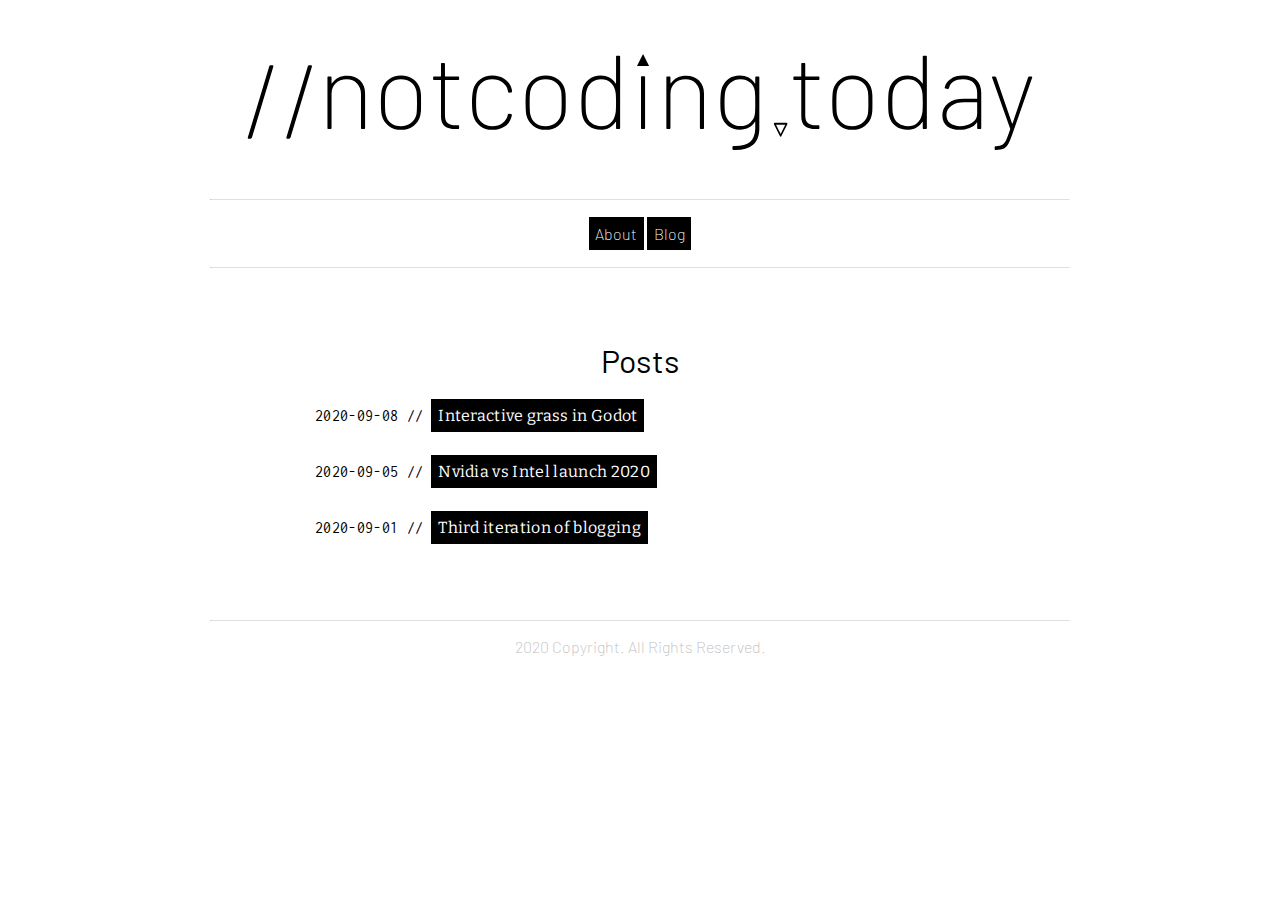
==== index.html @ c2254786 "new blog post: interactive grass in godot" ====
<!DOCTYPE html><link href="https://fonts.googleapis.com/css2?family=Barlow:wght@200;400&family=Bitter&family=Inconsolata&display=swap" rel=stylesheet><link rel=icon type=image/svg+xml href=/notcodinglogo-filled.svg><link rel=stylesheet href=/css/style.css><link rel=stylesheet href=/css/atom-one-light.css><meta name=viewport content="width=device-width,initial-scale=1"><title>//notcoding.today</title><header><img src=/notcodingtoday.svg alt=//notcoding.today><hr><div class=navigation><a href=/about>About</a> <a href=/ >Blog</a></div><hr></header><div class=blog><h1>Posts</h1><div class=post-list><div class=entry><span class=date>2020-09-08 // </span><a href=/blog/godot-interactive-grass><span class=title>Interactive grass in Godot</span></a></div><div class=entry><span class=date>2020-09-05 // </span><a href=/blog/nvidia-vs-intel-2020><span class=title>Nvidia vs Intel launch 2020</span></a></div><div class=entry><span class=date>2020-09-01 // </span><a href=/blog/this-blog><span class=title>Third iteration of blogging</span></a></div></div></div><footer><hr><p>2020 Copyright. All Rights Reserved.</footer>
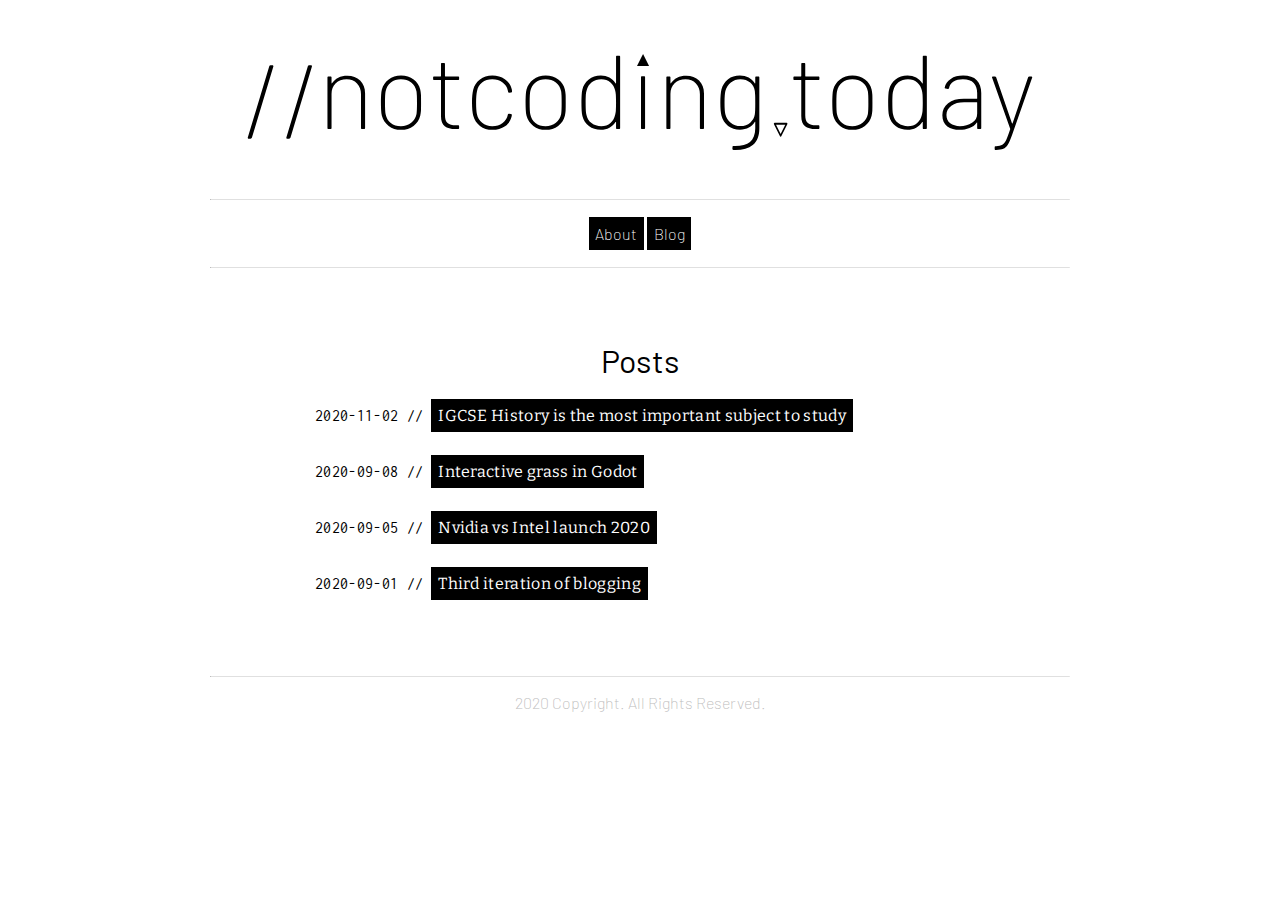
==== commit 7f9963d5: "new blog post: igcse history" ====
--- a/index.html
+++ b/index.html
@@ -1 +1 @@
-<!DOCTYPE html><link href="https://fonts.googleapis.com/css2?family=Barlow:wght@200;400&family=Bitter&family=Inconsolata&display=swap" rel=stylesheet><link rel=icon type=image/svg+xml href=/notcodinglogo-filled.svg><link rel=stylesheet href=/css/style.css><link rel=stylesheet href=/css/atom-one-light.css><meta name=viewport content="width=device-width,initial-scale=1"><title>//notcoding.today</title><header><img src=/notcodingtoday.svg alt=//notcoding.today><hr><div class=navigation><a href=/about>About</a> <a href=/ >Blog</a></div><hr></header><div class=blog><h1>Posts</h1><div class=post-list><div class=entry><span class=date>2020-09-08 // </span><a href=/blog/godot-interactive-grass><span class=title>Interactive grass in Godot</span></a></div><div class=entry><span class=date>2020-09-05 // </span><a href=/blog/nvidia-vs-intel-2020><span class=title>Nvidia vs Intel launch 2020</span></a></div><div class=entry><span class=date>2020-09-01 // </span><a href=/blog/this-blog><span class=title>Third iteration of blogging</span></a></div></div></div><footer><hr><p>2020 Copyright. All Rights Reserved.</footer>+<!DOCTYPE html><link href="https://fonts.googleapis.com/css2?family=Barlow:wght@200;400&family=Bitter&family=Inconsolata&display=swap" rel=stylesheet><link rel=icon type=image/svg+xml href=/notcodinglogo-filled.svg><link rel=stylesheet href=/css/style.css><link rel=stylesheet href=/css/atom-one-light.css><meta name=viewport content="width=device-width,initial-scale=1"><title>//notcoding.today</title><header><img src=/notcodingtoday.svg alt=//notcoding.today><hr><div class=navigation><a href=/about>About</a> <a href=/ >Blog</a></div><hr></header><div class=blog><h1>Posts</h1><div class=post-list><div class=entry><span class=date>2020-11-02 // </span><a href=/blog/why-igcse-history><span class=title>IGCSE History is the most important subject to study</span></a></div><div class=entry><span class=date>2020-09-08 // </span><a href=/blog/godot-interactive-grass><span class=title>Interactive grass in Godot</span></a></div><div class=entry><span class=date>2020-09-05 // </span><a href=/blog/nvidia-vs-intel-2020><span class=title>Nvidia vs Intel launch 2020</span></a></div><div class=entry><span class=date>2020-09-01 // </span><a href=/blog/this-blog><span class=title>Third iteration of blogging</span></a></div></div></div><footer><hr><p>2020 Copyright. All Rights Reserved.</footer>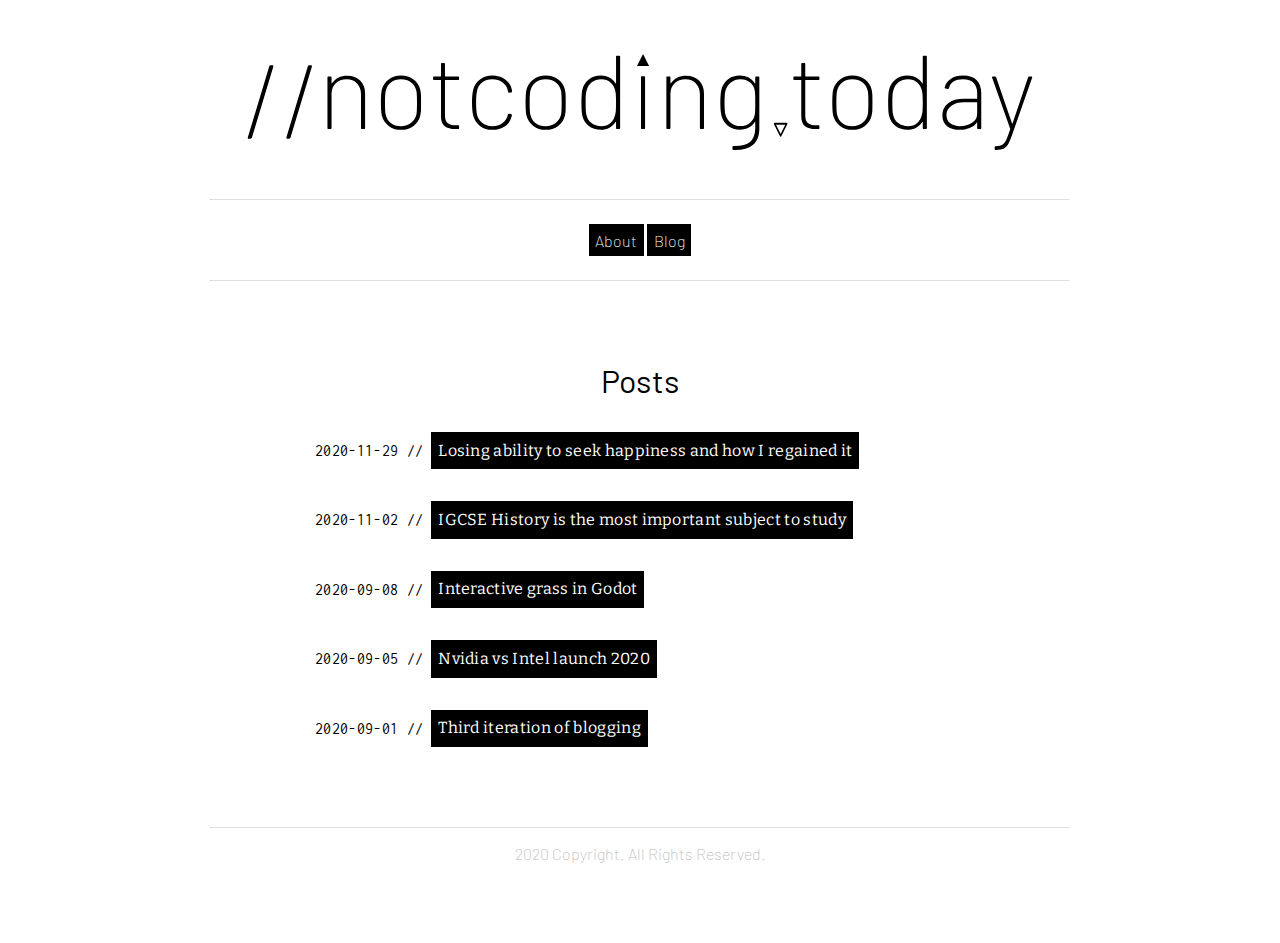
==== commit c424fd80: "new blog entry and minor style change" ====
--- a/index.html
+++ b/index.html
@@ -1 +1 @@
-<!DOCTYPE html><link href="https://fonts.googleapis.com/css2?family=Barlow:wght@200;400&family=Bitter&family=Inconsolata&display=swap" rel=stylesheet><link rel=icon type=image/svg+xml href=/notcodinglogo-filled.svg><link rel=stylesheet href=/css/style.css><link rel=stylesheet href=/css/atom-one-light.css><meta name=viewport content="width=device-width,initial-scale=1"><title>//notcoding.today</title><header><img src=/notcodingtoday.svg alt=//notcoding.today><hr><div class=navigation><a href=/about>About</a> <a href=/ >Blog</a></div><hr></header><div class=blog><h1>Posts</h1><div class=post-list><div class=entry><span class=date>2020-11-02 // </span><a href=/blog/why-igcse-history><span class=title>IGCSE History is the most important subject to study</span></a></div><div class=entry><span class=date>2020-09-08 // </span><a href=/blog/godot-interactive-grass><span class=title>Interactive grass in Godot</span></a></div><div class=entry><span class=date>2020-09-05 // </span><a href=/blog/nvidia-vs-intel-2020><span class=title>Nvidia vs Intel launch 2020</span></a></div><div class=entry><span class=date>2020-09-01 // </span><a href=/blog/this-blog><span class=title>Third iteration of blogging</span></a></div></div></div><footer><hr><p>2020 Copyright. All Rights Reserved.</footer>+<!DOCTYPE html><link href="https://fonts.googleapis.com/css2?family=Barlow:wght@200;400&family=Bitter&family=Inconsolata&display=swap" rel=stylesheet><link rel=icon type=image/svg+xml href=/notcodinglogo-filled.svg><link rel=stylesheet href=/css/style.css><link rel=stylesheet href=/css/atom-one-light.css><meta name=viewport content="width=device-width,initial-scale=1"><title>//notcoding.today</title><header><img src=/notcodingtoday.svg alt=//notcoding.today><hr><div class=navigation><a href=/about>About</a> <a href=/ >Blog</a></div><hr></header><div class=blog><h1>Posts</h1><div class=post-list><div class=entry><span class=date>2020-11-29 // </span><a href=/blog/happiness><span class=title>Losing ability to seek happiness and how I regained it</span></a></div><div class=entry><span class=date>2020-11-02 // </span><a href=/blog/why-igcse-history><span class=title>IGCSE History is the most important subject to study</span></a></div><div class=entry><span class=date>2020-09-08 // </span><a href=/blog/godot-interactive-grass><span class=title>Interactive grass in Godot</span></a></div><div class=entry><span class=date>2020-09-05 // </span><a href=/blog/nvidia-vs-intel-2020><span class=title>Nvidia vs Intel launch 2020</span></a></div><div class=entry><span class=date>2020-09-01 // </span><a href=/blog/this-blog><span class=title>Third iteration of blogging</span></a></div></div></div><footer><hr><p>2020 Copyright. All Rights Reserved.</footer>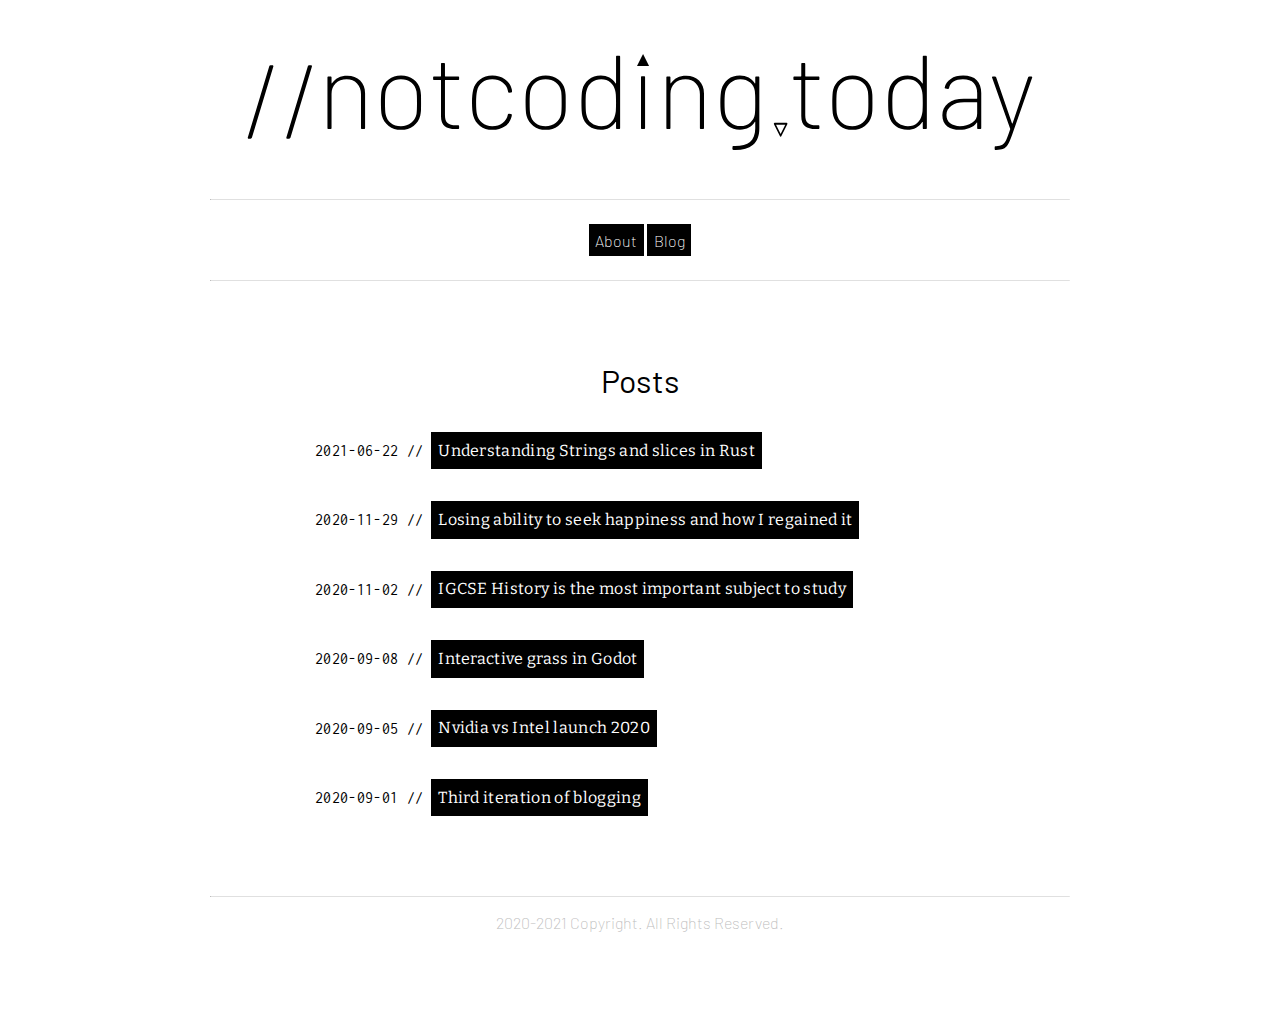
==== commit 155ae2be: "update code format with highlight.js update" ====
--- a/index.html
+++ b/index.html
@@ -1 +1 @@
-<!DOCTYPE html><link href="https://fonts.googleapis.com/css2?family=Barlow:wght@200;400&family=Bitter&family=Inconsolata&display=swap" rel=stylesheet><link rel=icon type=image/svg+xml href=/notcodinglogo-filled.svg><link rel=stylesheet href=/css/style.css><link rel=stylesheet href=/css/atom-one-light.css><meta name=viewport content="width=device-width,initial-scale=1"><title>//notcoding.today</title><header><img src=/notcodingtoday.svg alt=//notcoding.today><hr><div class=navigation><a href=/about>About</a> <a href=/ >Blog</a></div><hr></header><div class=blog><h1>Posts</h1><div class=post-list><div class=entry><span class=date>2020-11-29 // </span><a href=/blog/happiness><span class=title>Losing ability to seek happiness and how I regained it</span></a></div><div class=entry><span class=date>2020-11-02 // </span><a href=/blog/why-igcse-history><span class=title>IGCSE History is the most important subject to study</span></a></div><div class=entry><span class=date>2020-09-08 // </span><a href=/blog/godot-interactive-grass><span class=title>Interactive grass in Godot</span></a></div><div class=entry><span class=date>2020-09-05 // </span><a href=/blog/nvidia-vs-intel-2020><span class=title>Nvidia vs Intel launch 2020</span></a></div><div class=entry><span class=date>2020-09-01 // </span><a href=/blog/this-blog><span class=title>Third iteration of blogging</span></a></div></div></div><footer><hr><p>2020 Copyright. All Rights Reserved.</footer>+<!DOCTYPE html><link href="https://fonts.googleapis.com/css2?family=Barlow:wght@200;400&family=Bitter&family=Inconsolata&display=swap" rel=stylesheet><link rel=icon type=image/svg+xml href=/notcodinglogo-filled.svg><link rel=stylesheet href=/css/style.css><link rel=stylesheet href=/css/atom-one-light.css><meta name=viewport content="width=device-width,initial-scale=1"><title>//notcoding.today</title><header><img src=/notcodingtoday.svg alt=//notcoding.today><hr><div class=navigation><a href=/about>About</a> <a href=/ >Blog</a></div><hr></header><div class=blog><h1>Posts</h1><div class=post-list><div class=entry><span class=date>2021-06-22 // </span><a href=/blog/rust-strings-and-slices><span class=title>Understanding Strings and slices in Rust</span></a></div><div class=entry><span class=date>2020-11-29 // </span><a href=/blog/happiness><span class=title>Losing ability to seek happiness and how I regained it</span></a></div><div class=entry><span class=date>2020-11-02 // </span><a href=/blog/why-igcse-history><span class=title>IGCSE History is the most important subject to study</span></a></div><div class=entry><span class=date>2020-09-08 // </span><a href=/blog/godot-interactive-grass><span class=title>Interactive grass in Godot</span></a></div><div class=entry><span class=date>2020-09-05 // </span><a href=/blog/nvidia-vs-intel-2020><span class=title>Nvidia vs Intel launch 2020</span></a></div><div class=entry><span class=date>2020-09-01 // </span><a href=/blog/this-blog><span class=title>Third iteration of blogging</span></a></div></div></div><footer><hr><p>2020-2021 Copyright. All Rights Reserved.</footer>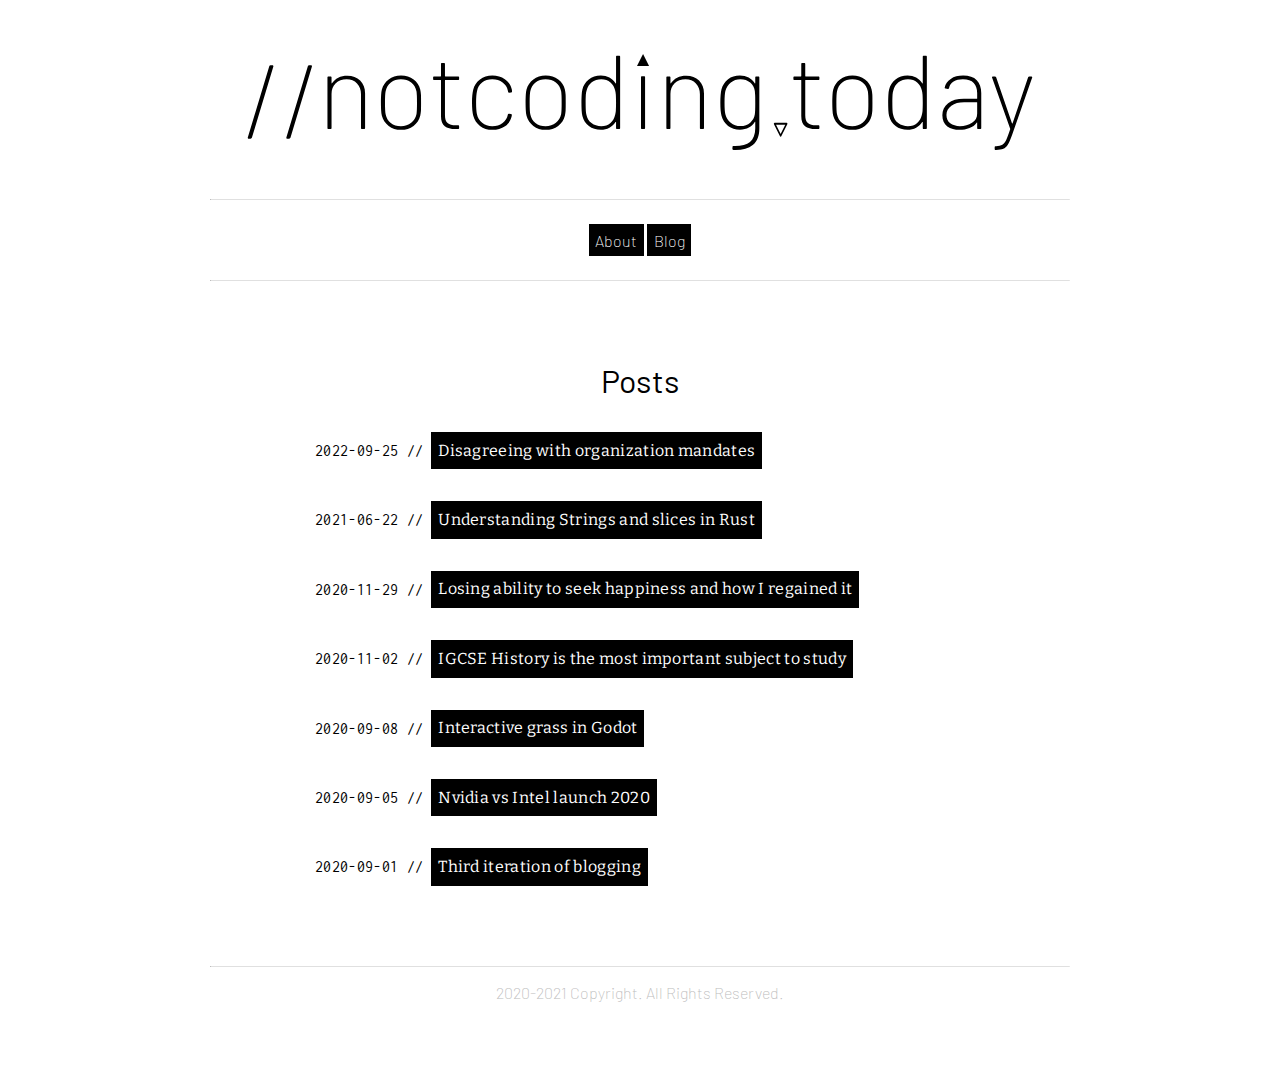
==== commit 93e92669: "new about page and blog - disagreeing with mandates" ====
--- a/index.html
+++ b/index.html
@@ -1 +1 @@
-<!DOCTYPE html><link href="https://fonts.googleapis.com/css2?family=Barlow:wght@200;400&family=Bitter&family=Inconsolata&display=swap" rel=stylesheet><link rel=icon type=image/svg+xml href=/notcodinglogo-filled.svg><link rel=stylesheet href=/css/style.css><link rel=stylesheet href=/css/atom-one-light.css><meta name=viewport content="width=device-width,initial-scale=1"><title>//notcoding.today</title><header><img src=/notcodingtoday.svg alt=//notcoding.today><hr><div class=navigation><a href=/about>About</a> <a href=/ >Blog</a></div><hr></header><div class=blog><h1>Posts</h1><div class=post-list><div class=entry><span class=date>2021-06-22 // </span><a href=/blog/rust-strings-and-slices><span class=title>Understanding Strings and slices in Rust</span></a></div><div class=entry><span class=date>2020-11-29 // </span><a href=/blog/happiness><span class=title>Losing ability to seek happiness and how I regained it</span></a></div><div class=entry><span class=date>2020-11-02 // </span><a href=/blog/why-igcse-history><span class=title>IGCSE History is the most important subject to study</span></a></div><div class=entry><span class=date>2020-09-08 // </span><a href=/blog/godot-interactive-grass><span class=title>Interactive grass in Godot</span></a></div><div class=entry><span class=date>2020-09-05 // </span><a href=/blog/nvidia-vs-intel-2020><span class=title>Nvidia vs Intel launch 2020</span></a></div><div class=entry><span class=date>2020-09-01 // </span><a href=/blog/this-blog><span class=title>Third iteration of blogging</span></a></div></div></div><footer><hr><p>2020-2021 Copyright. All Rights Reserved.</footer>+<!DOCTYPE html><link href="https://fonts.googleapis.com/css2?family=Barlow:wght@200;400&family=Bitter&family=Inconsolata&display=swap" rel=stylesheet><link rel=icon type=image/svg+xml href=/notcodinglogo-filled.svg><link rel=stylesheet href=/css/style.css><link rel=stylesheet href=/css/atom-one-light.css><meta name=viewport content="width=device-width,initial-scale=1"><title>//notcoding.today</title><header><img src=/notcodingtoday.svg alt=//notcoding.today><hr><div class=navigation><a href=/about>About</a> <a href=/ >Blog</a></div><hr></header><div class=blog><h1>Posts</h1><div class=post-list><div class=entry><span class=date>2022-09-25 // </span><a href=/blog/disagreeing-with-mandates><span class=title>Disagreeing with organization mandates</span></a></div><div class=entry><span class=date>2021-06-22 // </span><a href=/blog/rust-strings-and-slices><span class=title>Understanding Strings and slices in Rust</span></a></div><div class=entry><span class=date>2020-11-29 // </span><a href=/blog/happiness><span class=title>Losing ability to seek happiness and how I regained it</span></a></div><div class=entry><span class=date>2020-11-02 // </span><a href=/blog/why-igcse-history><span class=title>IGCSE History is the most important subject to study</span></a></div><div class=entry><span class=date>2020-09-08 // </span><a href=/blog/godot-interactive-grass><span class=title>Interactive grass in Godot</span></a></div><div class=entry><span class=date>2020-09-05 // </span><a href=/blog/nvidia-vs-intel-2020><span class=title>Nvidia vs Intel launch 2020</span></a></div><div class=entry><span class=date>2020-09-01 // </span><a href=/blog/this-blog><span class=title>Third iteration of blogging</span></a></div></div></div><footer><hr><p>2020-2021 Copyright. All Rights Reserved.</footer>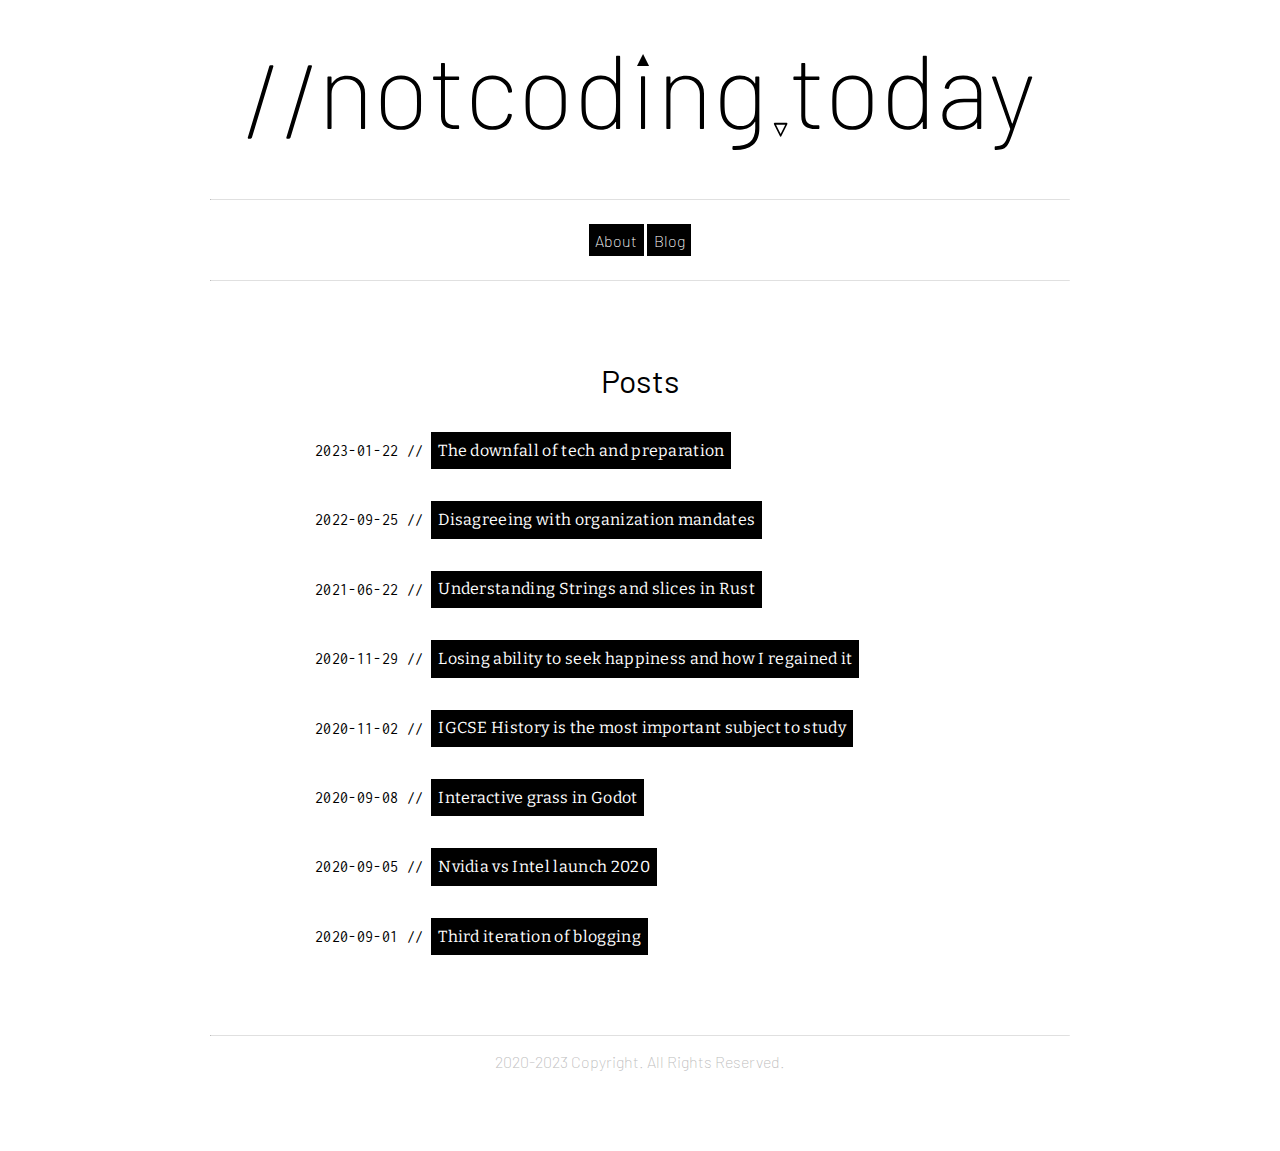
==== commit 3a98db48: "Update copyright notice and new blog post" ====
--- a/index.html
+++ b/index.html
@@ -1 +1 @@
-<!DOCTYPE html><link href="https://fonts.googleapis.com/css2?family=Barlow:wght@200;400&family=Bitter&family=Inconsolata&display=swap" rel=stylesheet><link rel=icon type=image/svg+xml href=/notcodinglogo-filled.svg><link rel=stylesheet href=/css/style.css><link rel=stylesheet href=/css/atom-one-light.css><meta name=viewport content="width=device-width,initial-scale=1"><title>//notcoding.today</title><header><img src=/notcodingtoday.svg alt=//notcoding.today><hr><div class=navigation><a href=/about>About</a> <a href=/ >Blog</a></div><hr></header><div class=blog><h1>Posts</h1><div class=post-list><div class=entry><span class=date>2022-09-25 // </span><a href=/blog/disagreeing-with-mandates><span class=title>Disagreeing with organization mandates</span></a></div><div class=entry><span class=date>2021-06-22 // </span><a href=/blog/rust-strings-and-slices><span class=title>Understanding Strings and slices in Rust</span></a></div><div class=entry><span class=date>2020-11-29 // </span><a href=/blog/happiness><span class=title>Losing ability to seek happiness and how I regained it</span></a></div><div class=entry><span class=date>2020-11-02 // </span><a href=/blog/why-igcse-history><span class=title>IGCSE History is the most important subject to study</span></a></div><div class=entry><span class=date>2020-09-08 // </span><a href=/blog/godot-interactive-grass><span class=title>Interactive grass in Godot</span></a></div><div class=entry><span class=date>2020-09-05 // </span><a href=/blog/nvidia-vs-intel-2020><span class=title>Nvidia vs Intel launch 2020</span></a></div><div class=entry><span class=date>2020-09-01 // </span><a href=/blog/this-blog><span class=title>Third iteration of blogging</span></a></div></div></div><footer><hr><p>2020-2021 Copyright. All Rights Reserved.</footer>+<!DOCTYPE html><link href="https://fonts.googleapis.com/css2?family=Barlow:wght@200;400&family=Bitter&family=Inconsolata&display=swap" rel=stylesheet><link rel=icon type=image/svg+xml href=/notcodinglogo-filled.svg><link rel=stylesheet href=/css/style.css><link rel=stylesheet href=/css/atom-one-light.css><meta name=viewport content="width=device-width,initial-scale=1"><title>//notcoding.today</title><header><img src=/notcodingtoday.svg alt=//notcoding.today><hr><div class=navigation><a href=/about>About</a> <a href=/ >Blog</a></div><hr></header><div class=blog><h1>Posts</h1><div class=post-list><div class=entry><span class=date>2023-01-22 // </span><a href=/blog/the-downfall><span class=title>The downfall of tech and preparation</span></a></div><div class=entry><span class=date>2022-09-25 // </span><a href=/blog/disagreeing-with-mandates><span class=title>Disagreeing with organization mandates</span></a></div><div class=entry><span class=date>2021-06-22 // </span><a href=/blog/rust-strings-and-slices><span class=title>Understanding Strings and slices in Rust</span></a></div><div class=entry><span class=date>2020-11-29 // </span><a href=/blog/happiness><span class=title>Losing ability to seek happiness and how I regained it</span></a></div><div class=entry><span class=date>2020-11-02 // </span><a href=/blog/why-igcse-history><span class=title>IGCSE History is the most important subject to study</span></a></div><div class=entry><span class=date>2020-09-08 // </span><a href=/blog/godot-interactive-grass><span class=title>Interactive grass in Godot</span></a></div><div class=entry><span class=date>2020-09-05 // </span><a href=/blog/nvidia-vs-intel-2020><span class=title>Nvidia vs Intel launch 2020</span></a></div><div class=entry><span class=date>2020-09-01 // </span><a href=/blog/this-blog><span class=title>Third iteration of blogging</span></a></div></div></div><footer><hr><p>2020-2023 Copyright. All Rights Reserved.</footer>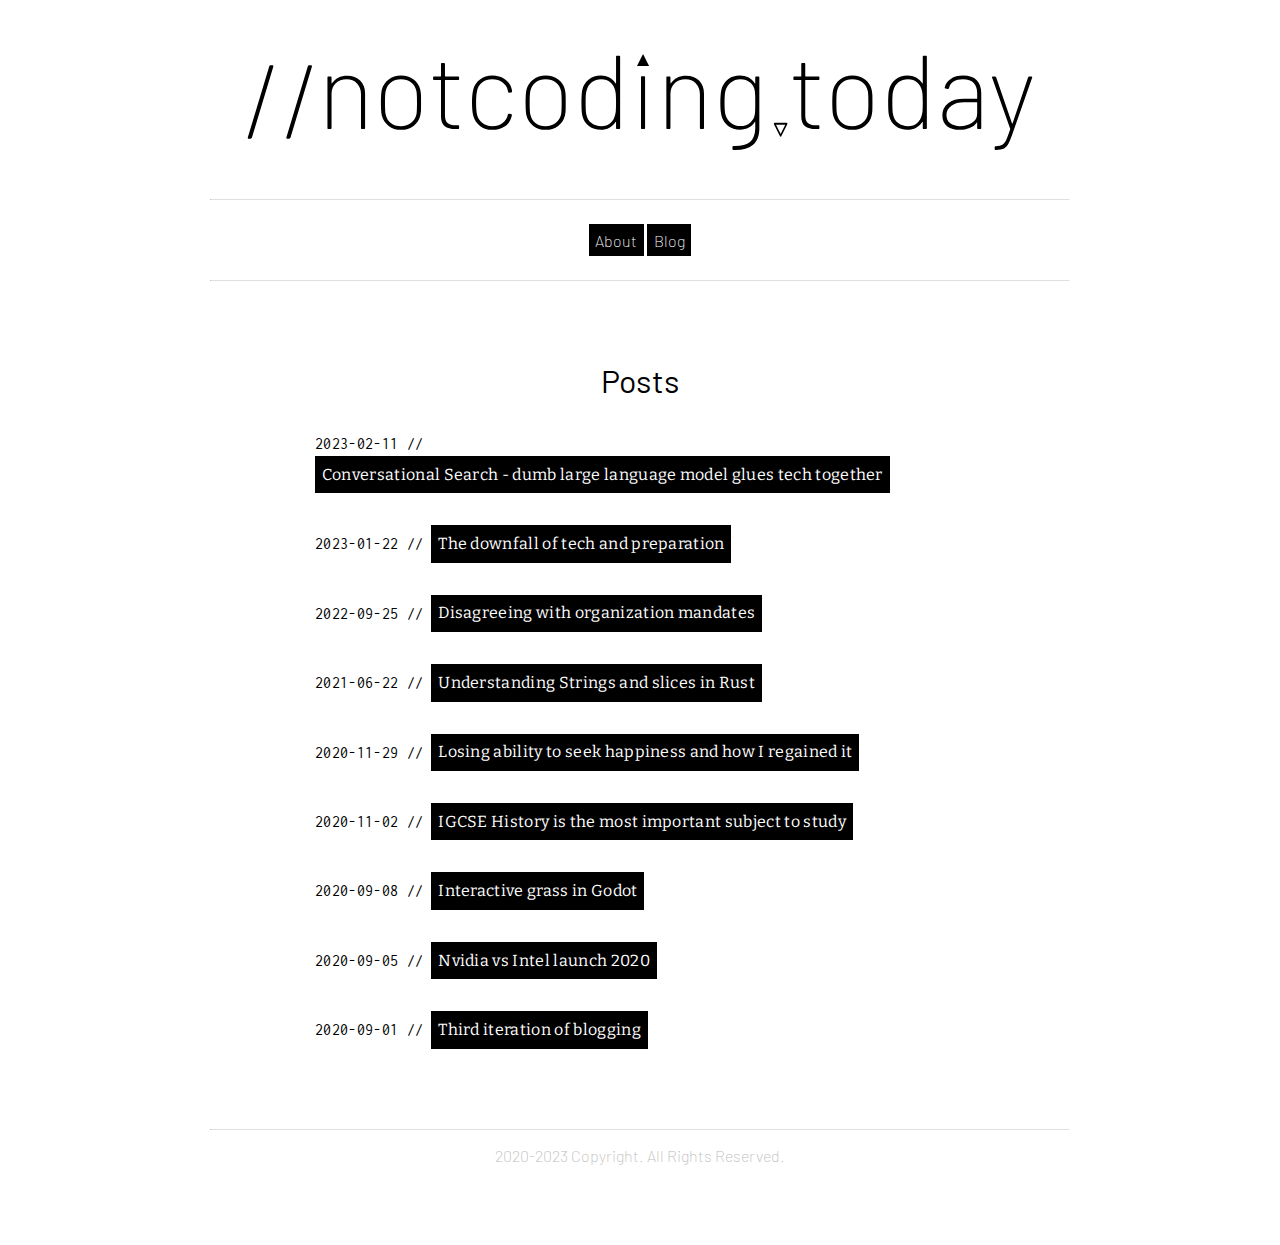
==== commit 187232ba: "conversational search blog" ====
--- a/index.html
+++ b/index.html
@@ -1 +1 @@
-<!DOCTYPE html><link href="https://fonts.googleapis.com/css2?family=Barlow:wght@200;400&family=Bitter&family=Inconsolata&display=swap" rel=stylesheet><link rel=icon type=image/svg+xml href=/notcodinglogo-filled.svg><link rel=stylesheet href=/css/style.css><link rel=stylesheet href=/css/atom-one-light.css><meta name=viewport content="width=device-width,initial-scale=1"><title>//notcoding.today</title><header><img src=/notcodingtoday.svg alt=//notcoding.today><hr><div class=navigation><a href=/about>About</a> <a href=/ >Blog</a></div><hr></header><div class=blog><h1>Posts</h1><div class=post-list><div class=entry><span class=date>2023-01-22 // </span><a href=/blog/the-downfall><span class=title>The downfall of tech and preparation</span></a></div><div class=entry><span class=date>2022-09-25 // </span><a href=/blog/disagreeing-with-mandates><span class=title>Disagreeing with organization mandates</span></a></div><div class=entry><span class=date>2021-06-22 // </span><a href=/blog/rust-strings-and-slices><span class=title>Understanding Strings and slices in Rust</span></a></div><div class=entry><span class=date>2020-11-29 // </span><a href=/blog/happiness><span class=title>Losing ability to seek happiness and how I regained it</span></a></div><div class=entry><span class=date>2020-11-02 // </span><a href=/blog/why-igcse-history><span class=title>IGCSE History is the most important subject to study</span></a></div><div class=entry><span class=date>2020-09-08 // </span><a href=/blog/godot-interactive-grass><span class=title>Interactive grass in Godot</span></a></div><div class=entry><span class=date>2020-09-05 // </span><a href=/blog/nvidia-vs-intel-2020><span class=title>Nvidia vs Intel launch 2020</span></a></div><div class=entry><span class=date>2020-09-01 // </span><a href=/blog/this-blog><span class=title>Third iteration of blogging</span></a></div></div></div><footer><hr><p>2020-2023 Copyright. All Rights Reserved.</footer>+<!DOCTYPE html><link rel=preconnect href=https://fonts.googleapis.com><link rel=preconnect href=https://fonts.gstatic.com crossorigin=""><link href="https://fonts.googleapis.com/css2?family=Barlow:wght@200;400&family=Bitter&family=Inconsolata&display=swap" rel=stylesheet><link rel=icon type=image/svg+xml href=/notcodinglogo-filled.svg><link rel=stylesheet href=/css/style.css><link rel=stylesheet href=/css/atom-one-light.css><meta name=viewport content="width=device-width,initial-scale=1"><title>//notcoding.today</title><header><img src=/notcodingtoday.svg alt=//notcoding.today><hr><div class=navigation><a href=/about>About</a> <a href=/ >Blog</a></div><hr></header><div class=blog><h1>Posts</h1><div class=post-list><div class=entry><span class=date>2023-02-11 // </span><a href=/blog/conversational-search><span class=title>Conversational Search - dumb large language model glues tech together</span></a></div><div class=entry><span class=date>2023-01-22 // </span><a href=/blog/the-downfall><span class=title>The downfall of tech and preparation</span></a></div><div class=entry><span class=date>2022-09-25 // </span><a href=/blog/disagreeing-with-mandates><span class=title>Disagreeing with organization mandates</span></a></div><div class=entry><span class=date>2021-06-22 // </span><a href=/blog/rust-strings-and-slices><span class=title>Understanding Strings and slices in Rust</span></a></div><div class=entry><span class=date>2020-11-29 // </span><a href=/blog/happiness><span class=title>Losing ability to seek happiness and how I regained it</span></a></div><div class=entry><span class=date>2020-11-02 // </span><a href=/blog/why-igcse-history><span class=title>IGCSE History is the most important subject to study</span></a></div><div class=entry><span class=date>2020-09-08 // </span><a href=/blog/godot-interactive-grass><span class=title>Interactive grass in Godot</span></a></div><div class=entry><span class=date>2020-09-05 // </span><a href=/blog/nvidia-vs-intel-2020><span class=title>Nvidia vs Intel launch 2020</span></a></div><div class=entry><span class=date>2020-09-01 // </span><a href=/blog/this-blog><span class=title>Third iteration of blogging</span></a></div></div></div><footer><hr><p>2020-2023 Copyright. All Rights Reserved.</footer>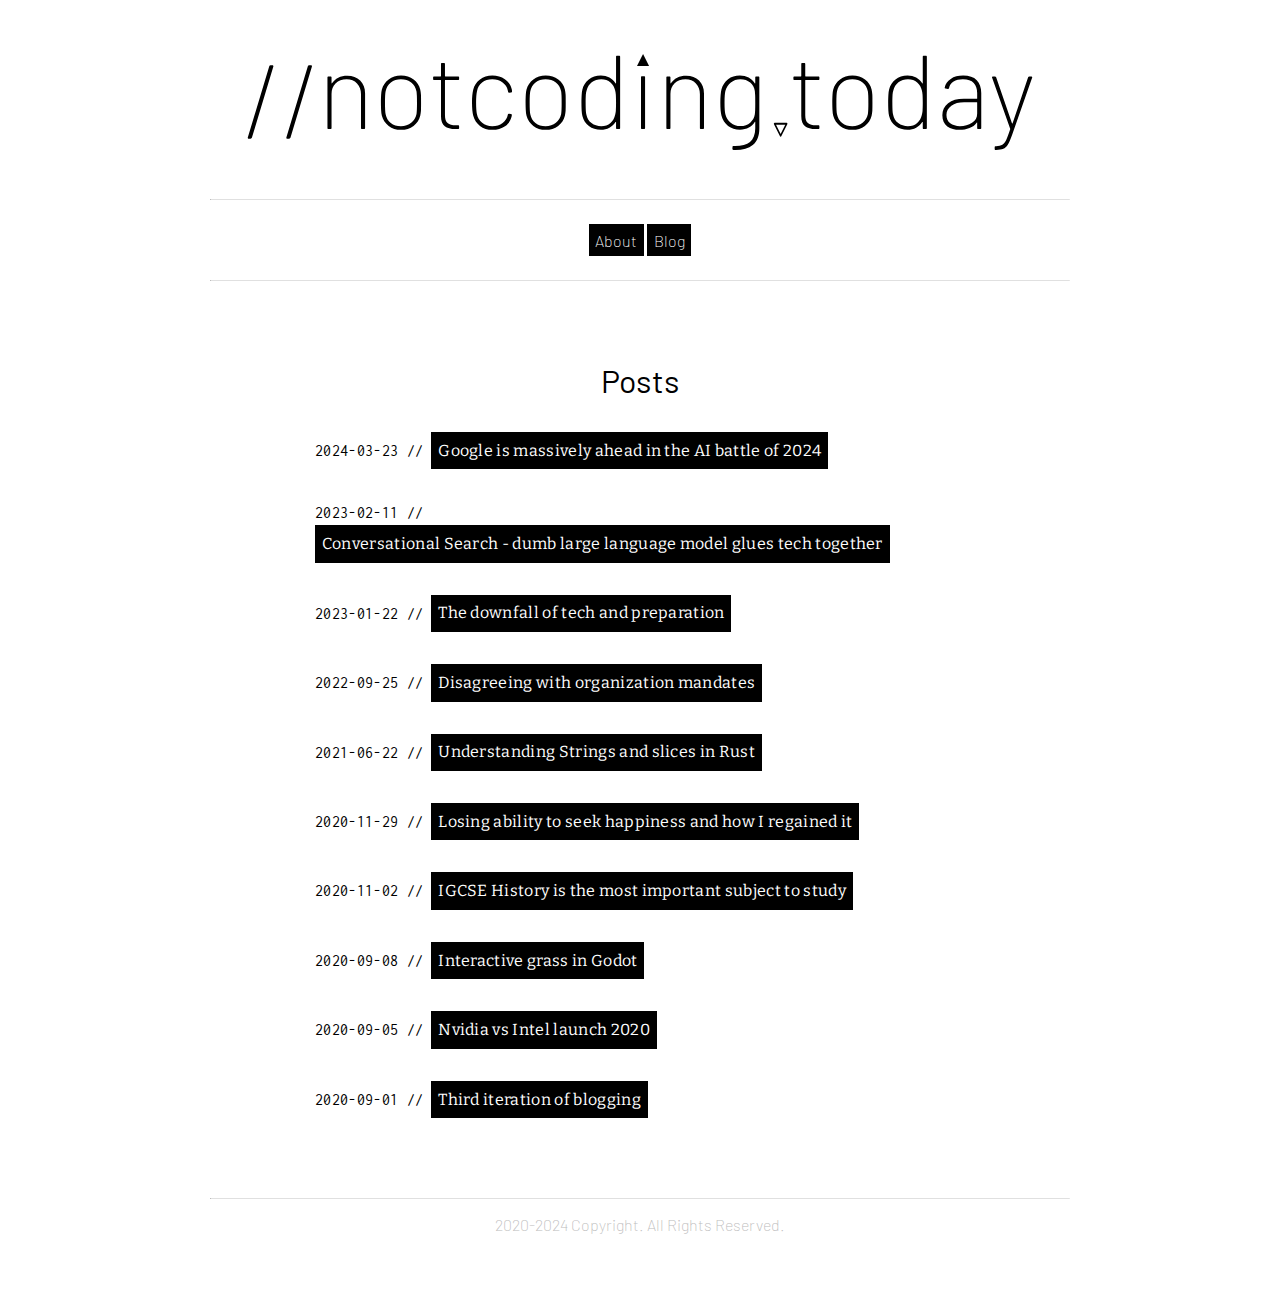
==== commit 8e6a043d: "blog update 2024" ====
--- a/index.html
+++ b/index.html
@@ -1 +1 @@
-<!DOCTYPE html><link rel=preconnect href=https://fonts.googleapis.com><link rel=preconnect href=https://fonts.gstatic.com crossorigin=""><link href="https://fonts.googleapis.com/css2?family=Barlow:wght@200;400&family=Bitter&family=Inconsolata&display=swap" rel=stylesheet><link rel=icon type=image/svg+xml href=/notcodinglogo-filled.svg><link rel=stylesheet href=/css/style.css><link rel=stylesheet href=/css/atom-one-light.css><meta name=viewport content="width=device-width,initial-scale=1"><title>//notcoding.today</title><header><img src=/notcodingtoday.svg alt=//notcoding.today><hr><div class=navigation><a href=/about>About</a> <a href=/ >Blog</a></div><hr></header><div class=blog><h1>Posts</h1><div class=post-list><div class=entry><span class=date>2023-02-11 // </span><a href=/blog/conversational-search><span class=title>Conversational Search - dumb large language model glues tech together</span></a></div><div class=entry><span class=date>2023-01-22 // </span><a href=/blog/the-downfall><span class=title>The downfall of tech and preparation</span></a></div><div class=entry><span class=date>2022-09-25 // </span><a href=/blog/disagreeing-with-mandates><span class=title>Disagreeing with organization mandates</span></a></div><div class=entry><span class=date>2021-06-22 // </span><a href=/blog/rust-strings-and-slices><span class=title>Understanding Strings and slices in Rust</span></a></div><div class=entry><span class=date>2020-11-29 // </span><a href=/blog/happiness><span class=title>Losing ability to seek happiness and how I regained it</span></a></div><div class=entry><span class=date>2020-11-02 // </span><a href=/blog/why-igcse-history><span class=title>IGCSE History is the most important subject to study</span></a></div><div class=entry><span class=date>2020-09-08 // </span><a href=/blog/godot-interactive-grass><span class=title>Interactive grass in Godot</span></a></div><div class=entry><span class=date>2020-09-05 // </span><a href=/blog/nvidia-vs-intel-2020><span class=title>Nvidia vs Intel launch 2020</span></a></div><div class=entry><span class=date>2020-09-01 // </span><a href=/blog/this-blog><span class=title>Third iteration of blogging</span></a></div></div></div><footer><hr><p>2020-2023 Copyright. All Rights Reserved.</footer>+<!DOCTYPE html><link rel=preconnect href=https://fonts.googleapis.com><link rel=preconnect href=https://fonts.gstatic.com crossorigin=""><link href="https://fonts.googleapis.com/css2?family=Barlow:wght@200;400&family=Bitter&family=Inconsolata&display=swap" rel=stylesheet><link rel=icon type=image/svg+xml href=/notcodinglogo-filled.svg><link rel=stylesheet href=/css/style.css><link rel=stylesheet href=/css/atom-one-light.css><meta name=viewport content="width=device-width,initial-scale=1"><title>//notcoding.today</title><header><img src=/notcodingtoday.svg alt=//notcoding.today><hr><div class=navigation><a href=/about>About</a> <a href=/ >Blog</a></div><hr></header><div class=blog><h1>Posts</h1><div class=post-list><div class=entry><span class=date>2024-03-23 // </span><a href=/blog/google-ai-monopoly><span class=title>Google is massively ahead in the AI battle of 2024</span></a></div><div class=entry><span class=date>2023-02-11 // </span><a href=/blog/conversational-search><span class=title>Conversational Search - dumb large language model glues tech together</span></a></div><div class=entry><span class=date>2023-01-22 // </span><a href=/blog/the-downfall><span class=title>The downfall of tech and preparation</span></a></div><div class=entry><span class=date>2022-09-25 // </span><a href=/blog/disagreeing-with-mandates><span class=title>Disagreeing with organization mandates</span></a></div><div class=entry><span class=date>2021-06-22 // </span><a href=/blog/rust-strings-and-slices><span class=title>Understanding Strings and slices in Rust</span></a></div><div class=entry><span class=date>2020-11-29 // </span><a href=/blog/happiness><span class=title>Losing ability to seek happiness and how I regained it</span></a></div><div class=entry><span class=date>2020-11-02 // </span><a href=/blog/why-igcse-history><span class=title>IGCSE History is the most important subject to study</span></a></div><div class=entry><span class=date>2020-09-08 // </span><a href=/blog/godot-interactive-grass><span class=title>Interactive grass in Godot</span></a></div><div class=entry><span class=date>2020-09-05 // </span><a href=/blog/nvidia-vs-intel-2020><span class=title>Nvidia vs Intel launch 2020</span></a></div><div class=entry><span class=date>2020-09-01 // </span><a href=/blog/this-blog><span class=title>Third iteration of blogging</span></a></div></div></div><footer><hr><p>2020-2024 Copyright. All Rights Reserved.</footer>